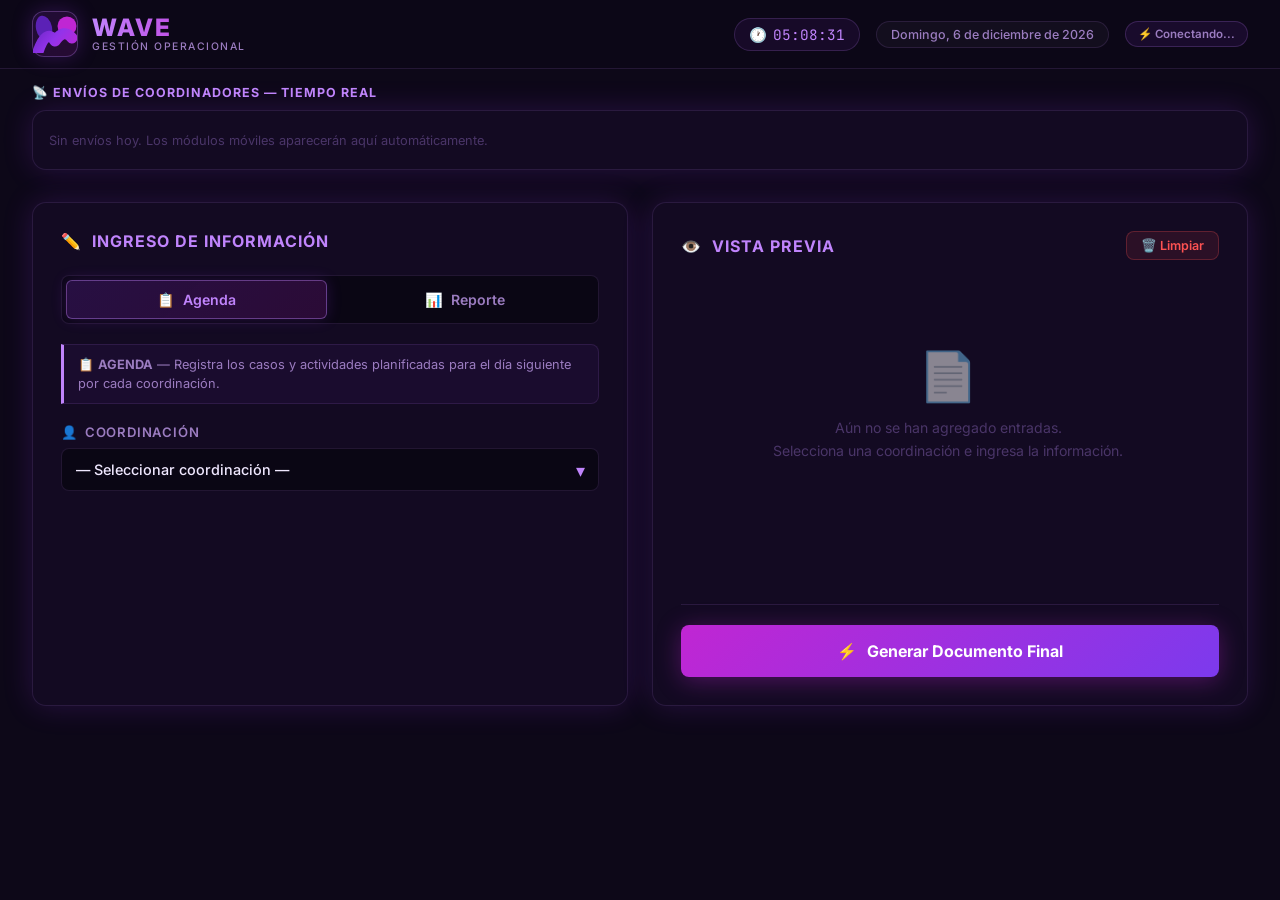
==== index.html @ aeb2ff9c "Add files via upload" ====
<!DOCTYPE html>
<html lang="es">
<head>
  <meta charset="UTF-8" />
  <meta name="viewport" content="width=device-width, initial-scale=1.0" />
  <title>Sistema de Agendas y Reportes Operacionales</title>
  <meta name="description" content="Plataforma interna para gestión de agendas diarias y reportes operacionales de coordinaciones." />
  <link rel="preconnect" href="https://fonts.googleapis.com" />
  <link rel="preconnect" href="https://fonts.gstatic.com" crossorigin />
  <!-- Supabase SDK -->
  <script src="https://cdn.jsdelivr.net/npm/@supabase/supabase-js@2/dist/umd/supabase.min.js"></script>
  <script src="supabase-config.js"></script>
  <link href="https://fonts.googleapis.com/css2?family=Inter:wght@300;400;500;600;700;800&family=JetBrains+Mono:wght@400;500&display=swap" rel="stylesheet" />
  <link rel="stylesheet" href="style.css" />
</head>
<body>
  <div class="particles" id="particles"></div>

  <!-- HEADER -->
  <header class="header">
    <div class="header-inner">
      <div class="logo-block">
        <div class="logo-icon">
          <svg width="44" height="38" viewBox="0 0 44 38" fill="none" xmlns="http://www.w3.org/2000/svg">
            <defs>
              <linearGradient id="wg1" x1="0" y1="0" x2="44" y2="38" gradientUnits="userSpaceOnUse">
                <stop offset="0%"   stop-color="#5B21B6"/>
                <stop offset="55%"  stop-color="#9333EA"/>
                <stop offset="100%" stop-color="#C026D3"/>
              </linearGradient>
            </defs>
            <!-- Left pill (dark purple, tilted) -->
            <ellipse cx="11" cy="13" rx="8" ry="12.5" fill="#5B21B6" transform="rotate(-12 11 13)"/>
            <!-- Right circle (magenta) -->
            <circle cx="34" cy="11" r="9.5" fill="#C026D3"/>
            <!-- Center W valley connecting both sides -->
            <path d="M5 37 Q13 13 22 26 Q31 13 39 23" stroke="url(#wg1)" stroke-width="11" stroke-linecap="round" stroke-linejoin="round" fill="none"/>
          </svg>
        </div>
        <div class="logo-text">
          <span class="brand">WAVE</span>
          <span class="brand-sub">Gestión Operacional</span>
        </div>
      </div>
      <div class="header-meta">
        <div class="clock-block"><span>🕐</span><span id="liveClock"></span></div>
        <div class="date-badge" id="headerDate"></div>
        <div class="sync-status" id="syncStatus">⚡ Conectando...</div>
      </div>
    </div>
  </header>

  <!-- MAIN -->
  <!-- SYNC PANEL -->
  <div class="sync-bar">
    <div class="sync-bar-title">📡 Envíos de Coordinadores — Tiempo Real</div>
    <div id="syncList" class="sync-list">
      <p class="sync-empty">Sin envíos hoy. Los módulos móviles aparecerán aquí automáticamente.</p>
    </div>
  </div>

  <main class="main-layout">

    <!-- PANEL IZQUIERDO: INGRESO -->
    <section class="panel panel-input">
      <div class="panel-title"><span class="panel-icon">✏️</span>Ingreso de Información</div>

      <div class="mode-toggle">
        <button class="mode-btn active" id="btnAgenda" onclick="setMode('agenda')"><span>📋</span> Agenda</button>
        <button class="mode-btn" id="btnReporte" onclick="setMode('reporte')"><span>📊</span> Reporte</button>
      </div>

      <div class="mode-info" id="modeInfo"></div>

      <div class="form-group">
        <label class="form-label"><span class="label-icon">👤</span> Coordinación</label>
        <div class="select-wrapper">
          <select id="coordSelect" class="form-select">
            <option value="">— Seleccionar coordinación —</option>
            <option value="soporte">COORD SOPORTE NIVEL 1 · Alejandro Gómez</option>
            <option value="ampliacion">COORD AMPLIACIÓN (INFRAESTRUCTURA) · José Marval</option>
            <option value="construccion">COORD CONSTRUCCIÓN · Francisco Silva</option>
            <option value="instalaciones">COORD INSTALACIONES / SOPORTE PIMES · Miguel Rojas</option>
            <option value="servicios">COORD SERVICIOS GENERALES · Roberto Gómez</option>
          </select>
          <span class="select-arrow">▾</span>
        </div>
      </div>

      <div id="dynamicFields" class="dynamic-fields hidden">

        <div id="agendaFields">
          <div class="form-group">
            <label class="form-label"><span class="label-icon">📝</span> Casos a atender el día siguiente</label>
            <textarea id="agendaCasos" class="form-textarea" rows="6"
              placeholder="Ej: Ticket #1234 – Cliente Jesús Rodríguez, sector Catia. Falla de señal óptica desde ayer. Requiere visita técnica con empalme..."></textarea>
          </div>
        </div>

        <div id="reporteFields" class="hidden">
          <div class="form-group">
            <label class="form-label"><span class="label-icon">✅</span> Casos atendidos exitosamente</label>
            <textarea id="reporteExito" class="form-textarea" rows="5"
              placeholder="Ej: Ticket #1230 – Se realizó empalme óptico en sector Los Palos Grandes. Cliente activo al 100%..."></textarea>
          </div>
          <div class="form-group">
            <label class="form-label"><span class="label-icon">⚠️</span> Casos no atendidos y motivo</label>
            <textarea id="reportePendiente" class="form-textarea" rows="4"
              placeholder="Ej: Ticket #1231 – No se pudo atender por falta de conector SC/APC. Reprogramado para mañana..."></textarea>
          </div>
        </div>

        <div class="form-group">
          <label class="form-label"><span class="label-icon">📎</span> Adjuntar archivos (Fotos / Excel)</label>
          <div class="file-drop-zone" id="dropZone" onclick="document.getElementById('fileInput').click()">
            <div class="drop-icon">☁️</div>
            <p class="drop-text">Arrastra archivos aquí o <span class="drop-link">haz clic para seleccionar</span></p>
            <p class="drop-hint">JPG · PNG · XLS · XLSX</p>
            <input type="file" id="fileInput" multiple accept=".jpg,.jpeg,.png,.xls,.xlsx" style="display:none" onchange="handleFiles(this.files)" />
          </div>
          <div id="filePreview" class="file-preview"></div>
        </div>

        <button class="btn-add" onclick="addEntry()"><span>➕</span> Agregar al reporte</button>
      </div>
    </section>

    <!-- PANEL DERECHO: VISTA PREVIA -->
    <section class="panel panel-output">
      <div class="panel-title">
        <span class="panel-icon">👁️</span>Vista Previa
        <div class="panel-actions">
          <button class="btn-clear" onclick="clearAll()">🗑️ Limpiar</button>
        </div>
      </div>

      <div id="entryList" class="entry-list">
        <div class="empty-state">
          <div class="empty-icon">📄</div>
          <p>Aún no se han agregado entradas.<br/>Selecciona una coordinación e ingresa la información.</p>
        </div>
      </div>

      <div class="generate-bar">
        <button class="btn-generate" onclick="generateReport()"><span>⚡</span> Generar Documento Final</button>
      </div>
    </section>
  </main>

  <!-- LIGHTBOX -->
  <div id="lightbox" class="lightbox hidden" onclick="closeLightbox()">
    <div class="lightbox-inner">
      <button class="lightbox-close" onclick="closeLightbox()">✕</button>
      <img id="lightboxImg" src="" alt="Imagen adjunta" />
    </div>
  </div>

  <!-- OUTPUT MODAL -->
  <div id="outputModal" class="modal hidden">
    <div class="modal-backdrop" onclick="closeModal()"></div>
    <div class="modal-box">
      <div class="modal-header">
        <div class="modal-title" id="modalTitle">📄 Documento Generado</div>
        <button class="modal-close" onclick="closeModal()">✕</button>
      </div>
      <div class="modal-actions">
        <button class="btn-copy" onclick="copyToClipboard()">📋 Copiar para WhatsApp</button>
        <button class="btn-download" onclick="downloadTxt()">⬇️ Descargar .txt</button>
      </div>
      <!-- Galería de imágenes adjuntas -->
      <div id="modalGallery" class="modal-gallery hidden"></div>
      <!-- Texto editable -->
      <textarea id="outputBody" class="output-body" spellcheck="false"></textarea>
    </div>
  </div>

  <div id="toast" class="toast hidden"></div>

  <script src="app.js"></script>
</body>
</html>
---- style.css ----
/* ══════════════════════════════════════════════
   WAVE – style.css  v2
══════════════════════════════════════════════ */
:root {
  --bg-deep:        #0D0818;
  --bg-card:        #130A22;
  --bg-card2:       #1A1030;
  --bg-input:       #0A0614;
  --border:         rgba(192,132,252,0.13);
  --border-hover:   rgba(192,132,252,0.38);
  --accent1:        #C084FC;
  --accent2:        #9333EA;
  --success:        #00E676;
  --warning:        #FFB300;
  --danger:         #FF5252;
  --text-primary:   #F0E8FF;
  --text-secondary: #9B7CC0;
  --text-muted:     #4A3568;
  --shadow-glow:    0 0 30px rgba(147,51,234,0.2);
  --radius:         14px;
  --radius-sm:      8px;
  --font:           'Inter', sans-serif;
  --font-mono:      'JetBrains Mono', monospace;
  --t:              0.25s cubic-bezier(0.4,0,0.2,1);
}
*, *::before, *::after { box-sizing: border-box; margin: 0; padding: 0; }
html { scroll-behavior: smooth; }
body { font-family: var(--font); background: var(--bg-deep); color: var(--text-primary); min-height: 100vh; overflow-x: hidden; }

/* PARTICLES */
.particles { position: fixed; inset: 0; pointer-events: none; z-index: 0; overflow: hidden; }
.particle { position: absolute; border-radius: 50%; animation: floatUp linear infinite; opacity: 0; }
@keyframes floatUp {
  0%   { transform: translateY(100vh) scale(0); opacity: 0; }
  10%  { opacity: 0.4; }
  90%  { opacity: 0.1; }
  100% { transform: translateY(-10vh) scale(1); opacity: 0; }
}

/* HEADER */
.header { position: sticky; top: 0; z-index: 100; background: rgba(13,8,24,0.90); backdrop-filter: blur(20px); border-bottom: 1px solid var(--border); padding: 0 2rem; }
.header-inner { max-width: 1400px; margin: 0 auto; height: 68px; display: flex; align-items: center; justify-content: space-between; }
.logo-block { display: flex; align-items: center; gap: 14px; }
.logo-icon { width: 46px; height: 46px; border-radius: 12px; background: linear-gradient(135deg,rgba(147,51,234,0.15),rgba(192,38,211,0.15)); border: 1px solid rgba(192,132,252,0.3); display: flex; align-items: center; justify-content: center; box-shadow: 0 0 20px rgba(147,51,234,0.25); }
.logo-text { display: flex; flex-direction: column; line-height: 1.1; }
.brand { font-size: 1.5rem; font-weight: 800; background: linear-gradient(90deg,#C084FC,#C026D3); -webkit-background-clip: text; -webkit-text-fill-color: transparent; background-clip: text; letter-spacing: 2px; }
.brand-sub { font-size: 0.65rem; color: var(--text-secondary); font-weight: 500; letter-spacing: 1.5px; text-transform: uppercase; }
.header-meta { display: flex; align-items: center; gap: 16px; }
.clock-block { display: flex; align-items: center; gap: 6px; font-family: var(--font-mono); font-size: 0.9rem; color: var(--accent1); padding: 6px 14px; background: rgba(147,51,234,0.08); border: 1px solid rgba(192,132,252,0.18); border-radius: 20px; }
.date-badge { font-size: 0.78rem; color: var(--text-secondary); padding: 5px 14px; background: rgba(255,255,255,0.03); border: 1px solid var(--border); border-radius: 20px; font-weight: 500; }

/* LAYOUT */
.main-layout { max-width: 1400px; margin: 0 auto; padding: 2rem; display: grid; grid-template-columns: 1fr 1fr; gap: 1.5rem; position: relative; z-index: 1; }
@media (max-width: 900px) { .main-layout { grid-template-columns: 1fr; } }

/* PANEL */
.panel { background: var(--bg-card); border: 1px solid var(--border); border-radius: var(--radius); padding: 1.75rem; box-shadow: var(--shadow-glow); transition: border-color var(--t); }
.panel:hover { border-color: var(--border-hover); }
.panel-title { font-size: 1rem; font-weight: 700; color: var(--accent1); margin-bottom: 1.5rem; display: flex; align-items: center; gap: 10px; text-transform: uppercase; letter-spacing: 1px; }
.panel-actions { margin-left: auto; }

/* MODE TOGGLE */
.mode-toggle { display: flex; gap: 8px; background: var(--bg-input); border: 1px solid var(--border); border-radius: var(--radius-sm); padding: 4px; margin-bottom: 1.25rem; }
.mode-btn { flex: 1; display: flex; align-items: center; justify-content: center; gap: 8px; padding: 10px 16px; background: transparent; border: none; border-radius: 6px; color: var(--text-secondary); font-family: var(--font); font-size: 0.88rem; font-weight: 600; cursor: pointer; transition: all var(--t); }
.mode-btn:hover { color: var(--text-primary); background: rgba(255,255,255,0.04); }
.mode-btn.active { background: linear-gradient(135deg,rgba(147,51,234,0.22),rgba(192,38,211,0.18)); border: 1px solid rgba(192,132,252,0.4); color: var(--accent1); box-shadow: 0 0 15px rgba(147,51,234,0.2); }

.mode-info { font-size: 0.8rem; color: var(--text-secondary); background: rgba(147,51,234,0.06); border: 1px solid rgba(192,132,252,0.12); border-left: 3px solid var(--accent1); border-radius: 0 var(--radius-sm) var(--radius-sm) 0; padding: 10px 14px; margin-bottom: 1.25rem; line-height: 1.5; }

/* FORM */
.form-group { margin-bottom: 1.25rem; }
.form-label { display: flex; align-items: center; gap: 7px; font-size: 0.82rem; font-weight: 600; color: var(--text-secondary); margin-bottom: 8px; text-transform: uppercase; letter-spacing: 0.8px; }
.select-wrapper { position: relative; }
.form-select { width: 100%; padding: 12px 42px 12px 14px; background: var(--bg-input); border: 1px solid var(--border); border-radius: var(--radius-sm); color: var(--text-primary); font-family: var(--font); font-size: 0.9rem; font-weight: 500; cursor: pointer; appearance: none; transition: all var(--t); outline: none; }
.form-select:focus { border-color: var(--accent1); box-shadow: 0 0 0 3px rgba(147,51,234,0.18); }
.form-select option { background: var(--bg-card2); }
.select-arrow { position: absolute; right: 14px; top: 50%; transform: translateY(-50%); color: var(--accent1); pointer-events: none; font-size: 1.1rem; }
.form-textarea { width: 100%; padding: 13px 15px; background: var(--bg-input); border: 1px solid var(--border); border-radius: var(--radius-sm); color: var(--text-primary); font-family: var(--font); font-size: 0.88rem; line-height: 1.65; resize: vertical; transition: all var(--t); outline: none; }
.form-textarea:focus { border-color: var(--accent1); box-shadow: 0 0 0 3px rgba(147,51,234,0.16); }
.form-textarea::placeholder { color: var(--text-muted); }

/* FILE DROP */
.file-drop-zone { border: 2px dashed rgba(0,198,255,0.2); border-radius: var(--radius-sm); padding: 24px; text-align: center; cursor: pointer; transition: all var(--t); background: rgba(0,198,255,0.02); }
.file-drop-zone:hover, .file-drop-zone.drag-over { border-color: var(--accent1); background: rgba(147,51,234,0.07); box-shadow: 0 0 20px rgba(147,51,234,0.1); }
.drop-icon { font-size: 2rem; margin-bottom: 8px; }
.drop-text { font-size: 0.88rem; color: var(--text-secondary); }
.drop-link { color: var(--accent1); font-weight: 600; }
.drop-hint { font-size: 0.75rem; color: var(--text-muted); margin-top: 4px; }

/* FILE PREVIEW */
.file-preview { display: flex; flex-wrap: wrap; gap: 10px; margin-top: 12px; }
.thumb-wrap { position: relative; width: 80px; }
.thumb-img { width: 80px; height: 60px; object-fit: cover; border-radius: 6px; border: 1px solid var(--border); cursor: pointer; transition: transform var(--t), border-color var(--t); display: block; }
.thumb-img:hover { transform: scale(1.05); border-color: var(--accent1); }
.thumb-remove { position: absolute; top: -6px; right: -6px; width: 18px; height: 18px; background: var(--danger); border: none; border-radius: 50%; color: #fff; font-size: 0.6rem; cursor: pointer; display: flex; align-items: center; justify-content: center; line-height: 1; }
.thumb-name { font-size: 0.65rem; color: var(--text-muted); text-align: center; margin-top: 4px; overflow: hidden; text-overflow: ellipsis; white-space: nowrap; }
.file-chip { display: flex; align-items: center; gap: 7px; padding: 6px 12px; background: rgba(147,51,234,0.1); border: 1px solid rgba(192,132,252,0.22); border-radius: 20px; font-size: 0.78rem; color: var(--accent1); font-weight: 500; }
.chip-remove { cursor: pointer; color: var(--text-muted); font-size: 0.9rem; transition: color var(--t); }
.chip-remove:hover { color: var(--danger); }

/* BUTTONS */
.btn-add { width: 100%; padding: 14px; background: linear-gradient(135deg,#9333EA,#6B21A8); border: none; border-radius: var(--radius-sm); color: #fff; font-family: var(--font); font-size: 0.95rem; font-weight: 700; cursor: pointer; display: flex; align-items: center; justify-content: center; gap: 10px; transition: all var(--t); box-shadow: 0 4px 20px rgba(147,51,234,0.35); }
.btn-add:hover { transform: translateY(-2px); box-shadow: 0 8px 30px rgba(147,51,234,0.5); }
.btn-generate { width: 100%; padding: 16px; background: linear-gradient(135deg,#C026D3,#7C3AED); border: none; border-radius: var(--radius-sm); color: #fff; font-family: var(--font); font-size: 1rem; font-weight: 700; cursor: pointer; display: flex; align-items: center; justify-content: center; gap: 10px; transition: all var(--t); box-shadow: 0 4px 25px rgba(192,38,211,0.35); }
.btn-generate:hover { transform: translateY(-2px); box-shadow: 0 8px 35px rgba(192,38,211,0.5); }
.btn-clear { padding: 6px 14px; background: rgba(255,82,82,0.1); border: 1px solid rgba(255,82,82,0.25); border-radius: var(--radius-sm); color: var(--danger); font-family: var(--font); font-size: 0.78rem; font-weight: 600; cursor: pointer; transition: all var(--t); }
.btn-clear:hover { background: rgba(255,82,82,0.2); }

/* ENTRY LIST */
.entry-list { min-height: 300px; max-height: 520px; overflow-y: auto; margin-bottom: 1.25rem; padding-right: 4px; }
.entry-list::-webkit-scrollbar { width: 4px; }
.entry-list::-webkit-scrollbar-thumb { background: rgba(147,51,234,0.4); border-radius: 2px; }
.empty-state { display: flex; flex-direction: column; align-items: center; justify-content: center; min-height: 240px; gap: 12px; color: var(--text-muted); text-align: center; }
.empty-icon { font-size: 3rem; opacity: 0.5; }
.empty-state p { font-size: 0.88rem; line-height: 1.6; }

/* ENTRY CARD */
.entry-card { background: var(--bg-card2); border: 1px solid var(--border); border-radius: var(--radius-sm); padding: 14px 16px; margin-bottom: 10px; animation: slideIn 0.3s ease; transition: border-color var(--t); }
.entry-card:hover { border-color: var(--border-hover); }
@keyframes slideIn { from { opacity: 0; transform: translateY(-10px); } to { opacity: 1; transform: translateY(0); } }
.entry-header { display: flex; align-items: center; flex-wrap: wrap; gap: 8px; margin-bottom: 8px; }
.entry-btns { margin-left: auto; display: flex; gap: 6px; }
.entry-edit, .entry-delete { background: none; border: 1px solid transparent; cursor: pointer; padding: 5px 8px; border-radius: 5px; font-size: 0.92rem; transition: all var(--t); color: var(--text-secondary); }
.entry-edit  { border-color: rgba(192,132,252,0.25); color: var(--accent1); }
.entry-edit:hover  { background: rgba(147,51,234,0.18); border-color: var(--accent1); transform: scale(1.1); }
.entry-delete:hover { background: rgba(255,82,82,0.12); color: var(--danger); border-color: rgba(255,82,82,0.3); }
.entry-coord { font-size: 0.72rem; font-weight: 700; text-transform: uppercase; letter-spacing: 1px; padding: 3px 10px; border-radius: 20px; }
.entry-mode-badge { font-size: 0.7rem; padding: 2px 8px; border-radius: 10px; font-weight: 600; }
.badge-agenda  { background: rgba(0,230,118,0.15);  color: var(--success); border: 1px solid rgba(0,230,118,0.2); }
.badge-reporte { background: rgba(0,198,255,0.12);  color: var(--accent1); border: 1px solid rgba(0,198,255,0.2); }
.entry-preview { font-size: 0.83rem; color: var(--text-secondary); line-height: 1.5; display: -webkit-box; -webkit-line-clamp: 2; -webkit-box-orient: vertical; overflow: hidden; margin-bottom: 8px; }
.entry-files   { font-size: 0.75rem; color: var(--text-muted); margin-top: 4px; }

/* ENTRY THUMBNAILS */
.entry-thumbs { display: flex; flex-wrap: wrap; gap: 6px; margin-top: 8px; }
.entry-thumb { width: 64px; height: 48px; object-fit: cover; border-radius: 5px; border: 1px solid var(--border); cursor: pointer; transition: transform var(--t), border-color var(--t); }
.entry-thumb:hover { transform: scale(1.08); border-color: var(--accent1); }

/* EDIT FORM (inline) */
.entry-edit-form { margin-top: 10px; }
.edit-label { display: block; font-size: 0.78rem; font-weight: 600; color: var(--text-secondary); text-transform: uppercase; letter-spacing: 0.8px; margin: 8px 0 5px; }
.edit-textarea { width: 100%; padding: 10px 12px; background: var(--bg-input); border: 1px solid var(--accent1); border-radius: var(--radius-sm); color: var(--text-primary); font-family: var(--font); font-size: 0.85rem; line-height: 1.6; resize: vertical; outline: none; min-height: 80px; }
.edit-actions { display: flex; gap: 8px; margin-top: 10px; }
.btn-save-edit { flex: 1; padding: 9px; background: rgba(0,230,118,0.15); border: 1px solid rgba(0,230,118,0.3); border-radius: var(--radius-sm); color: var(--success); font-family: var(--font); font-size: 0.82rem; font-weight: 700; cursor: pointer; transition: all var(--t); }
.btn-save-edit:hover { background: rgba(0,230,118,0.25); }
.btn-cancel-edit { padding: 9px 14px; background: rgba(255,82,82,0.1); border: 1px solid rgba(255,82,82,0.25); border-radius: var(--radius-sm); color: var(--danger); font-family: var(--font); font-size: 0.82rem; font-weight: 700; cursor: pointer; transition: all var(--t); }
.btn-cancel-edit:hover { background: rgba(255,82,82,0.2); }

/* GENERATE BAR */
.generate-bar { border-top: 1px solid var(--border); padding-top: 1.25rem; }

/* MISC */
.dynamic-fields { animation: fadeIn 0.3s ease; }
@keyframes fadeIn { from { opacity: 0; } to { opacity: 1; } }
.hidden { display: none !important; }

/* LIGHTBOX */
.lightbox { position: fixed; inset: 0; z-index: 300; background: rgba(0,0,0,0.88); backdrop-filter: blur(8px); display: flex; align-items: center; justify-content: center; cursor: zoom-out; }
.lightbox-inner { position: relative; max-width: 90vw; max-height: 88vh; }
.lightbox-inner img { max-width: 100%; max-height: 88vh; border-radius: 10px; box-shadow: 0 10px 50px rgba(0,0,0,0.8); display: block; }
.lightbox-close { position: absolute; top: -14px; right: -14px; width: 32px; height: 32px; background: var(--danger); border: none; border-radius: 50%; color: #fff; font-size: 0.9rem; cursor: pointer; display: flex; align-items: center; justify-content: center; z-index: 1; }

/* OUTPUT MODAL */
.modal { position: fixed; inset: 0; z-index: 200; display: flex; align-items: center; justify-content: center; padding: 1.5rem; }
.modal-backdrop { position: absolute; inset: 0; background: rgba(0,0,0,0.7); backdrop-filter: blur(6px); }
.modal-box { position: relative; z-index: 1; background: var(--bg-card); border: 1px solid var(--border); border-radius: var(--radius); width: 100%; max-width: 700px; max-height: 92vh; display: flex; flex-direction: column; box-shadow: 0 20px 60px rgba(0,0,0,0.6), 0 0 40px rgba(0,114,255,0.15); animation: modalIn 0.3s ease; }
@keyframes modalIn { from { opacity: 0; transform: scale(0.95) translateY(20px); } to { opacity: 1; transform: scale(1) translateY(0); } }
.modal-header { display: flex; align-items: center; justify-content: space-between; padding: 1.25rem 1.5rem; border-bottom: 1px solid var(--border); }
.modal-title { font-size: 1rem; font-weight: 700; color: var(--accent1); }
.modal-close { background: none; border: none; color: var(--text-muted); font-size: 1.1rem; cursor: pointer; padding: 4px 8px; border-radius: 6px; transition: all var(--t); }
.modal-close:hover { color: var(--danger); background: rgba(255,82,82,0.1); }
.modal-actions { display: flex; gap: 10px; padding: 12px 1.5rem; border-bottom: 1px solid var(--border); }
.btn-copy, .btn-download { flex: 1; padding: 10px 16px; border: none; border-radius: var(--radius-sm); font-family: var(--font); font-size: 0.85rem; font-weight: 600; cursor: pointer; transition: all var(--t); display: flex; align-items: center; justify-content: center; gap: 8px; }
.btn-copy     { background: rgba(0,230,118,0.12); color: var(--success); border: 1px solid rgba(0,230,118,0.25); }
.btn-copy:hover { background: rgba(0,230,118,0.22); }
.btn-download { background: rgba(0,114,255,0.12); color: var(--accent1); border: 1px solid rgba(0,198,255,0.25); }
.btn-download:hover { background: rgba(0,114,255,0.22); }

/* MODAL IMAGE GALLERY */
.modal-gallery { padding: 12px 1.5rem; border-bottom: 1px solid var(--border); display: flex; flex-wrap: wrap; gap: 10px; }
.modal-gallery-img { width: 90px; height: 68px; object-fit: cover; border-radius: 7px; border: 1px solid var(--border); cursor: pointer; transition: transform var(--t), border-color var(--t); }
.modal-gallery-img:hover { transform: scale(1.07); border-color: var(--accent1); }
.modal-gallery-label { font-size: 0.72rem; color: var(--text-muted); align-self: center; }

/* OUTPUT TEXTAREA */
.output-body { flex: 1; overflow-y: auto; padding: 1.25rem 1.5rem; font-family: var(--font-mono); font-size: 0.82rem; line-height: 1.9; color: var(--text-primary); background: var(--bg-input); border: none; border-radius: 0 0 var(--radius) var(--radius); resize: none; outline: none; white-space: pre-wrap; min-height: 280px; }
.output-body::-webkit-scrollbar { width: 4px; }
.output-body::-webkit-scrollbar-thumb { background: rgba(147,51,234,0.4); border-radius: 2px; }

/* TOAST */
.toast { position: fixed; bottom: 2rem; left: 50%; transform: translateX(-50%); background: rgba(19,10,34,0.97); border: 1px solid var(--border-hover); color: var(--accent1); padding: 12px 24px; border-radius: 30px; font-size: 0.88rem; font-weight: 600; z-index: 999; box-shadow: 0 4px 25px rgba(0,0,0,0.6); backdrop-filter: blur(10px); transition: all 0.4s ease; }
.toast.hidden  { opacity: 0; pointer-events: none; }
.toast.success { color: var(--success); border-color: rgba(0,230,118,0.3); }
.toast.error   { color: var(--danger);  border-color: rgba(255,82,82,0.3); }

/* COORD COLOR CHIPS */
.coord-soporte      { background: rgba(99,179,237,0.12);  color: #63B3ED; border: 1px solid rgba(99,179,237,0.3); }
.coord-ampliacion   { background: rgba(192,132,252,0.14); color: #C084FC; border: 1px solid rgba(192,132,252,0.35); }
.coord-construccion { background: rgba(255,179,0,0.12);   color: #FFB300; border: 1px solid rgba(255,179,0,0.3); }
.coord-instalaciones{ background: rgba(0,230,118,0.12);   color: #00E676; border: 1px solid rgba(0,230,118,0.3); }
.coord-servicios    { background: rgba(249,115,122,0.12); color: #F9737A; border: 1px solid rgba(249,115,122,0.3); }

/* SYNC STATUS (header badge) */
.sync-status { font-size: 0.72rem; font-weight: 600; padding: 5px 12px; border-radius: 20px;
  background: rgba(147,51,234,0.1); border: 1px solid rgba(192,132,252,0.2);
  color: var(--text-secondary); transition: all var(--t); white-space: nowrap; }
.sync-status.sync-ok   { color: var(--success); background: rgba(0,230,118,0.1); border-color: rgba(0,230,118,0.25); }
.sync-status.sync-warn { color: var(--warning); background: rgba(255,179,0,0.1); border-color: rgba(255,179,0,0.25); }

/* SYNC BAR (below header, above panels) */
.sync-bar {
  max-width: 1400px; margin: 0 auto; padding: 1rem 2rem 0;
  position: relative; z-index: 1;
}
.sync-bar-title {
  font-size: 0.78rem; font-weight: 700; color: var(--accent1);
  text-transform: uppercase; letter-spacing: 1px; margin-bottom: 10px;
  display: flex; align-items: center; gap: 8px;
}
.sync-list {
  display: flex; flex-wrap: wrap; gap: 10px;
  padding: 12px 16px;
  background: var(--bg-card); border: 1px solid var(--border); border-radius: var(--radius);
  min-height: 60px; align-items: flex-start;
  box-shadow: var(--shadow-glow);
}
.sync-empty { font-size: 0.8rem; color: var(--text-muted); align-self: center; }

/* SYNC CARD (per coordinator) */
.sync-card {
  background: var(--bg-card2); border: 1px solid var(--border);
  border-radius: var(--radius-sm); padding: 10px 14px;
  min-width: 200px; flex: 1; max-width: 280px;
  animation: slideIn 0.3s ease; transition: border-color var(--t);
}
.sync-card:hover { border-color: var(--border-hover); }
.sync-card-header { display: flex; align-items: center; justify-content: space-between; gap: 8px; margin-bottom: 6px; flex-wrap: wrap; }
.sync-coord { font-size: 0.68rem; font-weight: 700; text-transform: uppercase; letter-spacing: 0.8px; padding: 2px 8px; border-radius: 10px; }
.sync-time { font-size: 0.7rem; color: var(--text-muted); }
.sync-badges { display: flex; gap: 6px; flex-wrap: wrap; }
.sync-badge { font-size: 0.68rem; font-weight: 600; padding: 2px 8px; border-radius: 8px; }
.sync-thumbs { display: flex; gap: 5px; margin-top: 8px; flex-wrap: wrap; }
.sync-thumb { width: 50px; height: 38px; object-fit: cover; border-radius: 5px;
  border: 1px solid var(--border); cursor: pointer; transition: transform var(--t), border-color var(--t); }
.sync-thumb:hover { transform: scale(1.1); border-color: var(--accent1); }
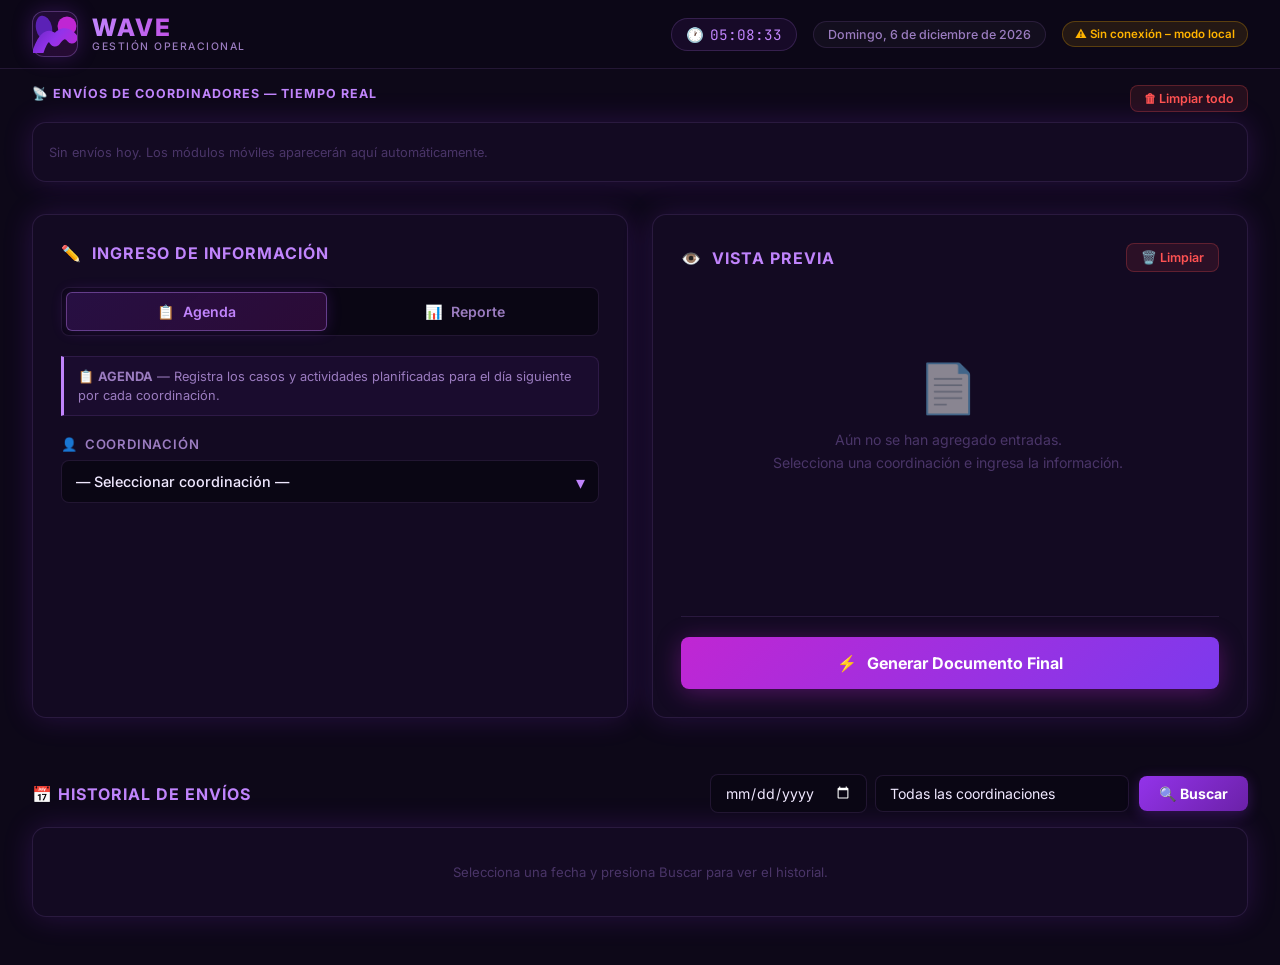
==== commit f786cc20: "Add files via upload" ====
--- a/index.html
+++ b/index.html
@@ -53,7 +53,10 @@
   <!-- MAIN -->
   <!-- SYNC PANEL -->
   <div class="sync-bar">
-    <div class="sync-bar-title">📡 Envíos de Coordinadores — Tiempo Real</div>
+    <div class="sync-bar-header">
+      <div class="sync-bar-title">📡 Envíos de Coordinadores — Tiempo Real</div>
+      <button class="btn-sync-clear-all" onclick="clearAllSync()">🗑 Limpiar todo</button>
+    </div>
     <div id="syncList" class="sync-list">
       <p class="sync-empty">Sin envíos hoy. Los módulos móviles aparecerán aquí automáticamente.</p>
     </div>
@@ -147,6 +150,30 @@
     </section>
   </main>
 
+  <!-- HISTORIAL -->
+  <section class="history-section">
+    <div class="history-header">
+      <div class="history-title">📅 Historial de Envíos</div>
+      <div class="history-controls">
+        <div class="history-filters">
+          <input type="date" id="historyDate" class="history-date-input"/>
+          <select id="historyCoord" class="history-coord-select">
+            <option value="">Todas las coordinaciones</option>
+            <option value="soporte">COORD SOPORTE NIVEL 1</option>
+            <option value="ampliacion">COORD AMPLIACIÓN</option>
+            <option value="construccion">COORD CONSTRUCCIÓN</option>
+            <option value="instalaciones">COORD INSTALACIONES / PIMES</option>
+            <option value="servicios">COORD SERVICIOS GENERALES</option>
+          </select>
+        </div>
+        <button class="btn-history-search" onclick="searchHistory()">🔍 Buscar</button>
+      </div>
+    </div>
+    <div id="historyResults" class="history-results">
+      <p class="history-empty">Selecciona una fecha y presiona Buscar para ver el historial.</p>
+    </div>
+  </section>
+
   <!-- LIGHTBOX -->
   <div id="lightbox" class="lightbox hidden" onclick="closeLightbox()">
     <div class="lightbox-inner">
--- a/style.css
+++ b/style.css
@@ -243,3 +243,91 @@
 .sync-thumb { width: 50px; height: 38px; object-fit: cover; border-radius: 5px;
   border: 1px solid var(--border); cursor: pointer; transition: transform var(--t), border-color var(--t); }
 .sync-thumb:hover { transform: scale(1.1); border-color: var(--accent1); }
+
+/* SYNC BAR HEADER ROW */
+.sync-bar-header { display: flex; align-items: center; justify-content: space-between; margin-bottom: 10px; }
+.btn-sync-clear-all {
+  padding: 5px 13px; background: rgba(255,82,82,0.1); border: 1px solid rgba(255,82,82,0.25);
+  border-radius: var(--radius-sm); color: var(--danger); font-family: var(--font);
+  font-size: 0.78rem; font-weight: 600; cursor: pointer; transition: all var(--t); }
+.btn-sync-clear-all:hover { background: rgba(255,82,82,0.22); }
+
+/* PER-CARD DELETE BUTTON */
+.btn-sync-del {
+  background: none; border: 1px solid rgba(255,82,82,0.2); border-radius: 5px;
+  color: var(--text-muted); font-size: 0.8rem; padding: 2px 7px; cursor: pointer;
+  transition: all var(--t); line-height: 1.4; }
+.btn-sync-del:hover { background: rgba(255,82,82,0.15); color: var(--danger); border-color: rgba(255,82,82,0.4); }
+
+/* HISTORY SECTION */
+.history-section {
+  max-width: 1400px; margin: 1.5rem auto 0; padding: 0 2rem 3rem;
+  position: relative; z-index: 1;
+}
+.history-header {
+  display: flex; align-items: center; justify-content: space-between;
+  flex-wrap: wrap; gap: 12px; margin-bottom: 14px;
+}
+.history-title {
+  font-size: 1rem; font-weight: 700; color: var(--accent1);
+  text-transform: uppercase; letter-spacing: 1px;
+}
+.history-controls { display: flex; align-items: center; gap: 10px; flex-wrap: wrap; }
+.history-filters  { display: flex; align-items: center; gap: 8px; flex-wrap: wrap; }
+.history-date-input {
+  padding: 9px 14px; background: var(--bg-input); border: 1px solid var(--border);
+  border-radius: var(--radius-sm); color: var(--text-primary); font-family: var(--font);
+  font-size: 0.88rem; outline: none; transition: all var(--t);
+  color-scheme: dark;
+}
+.history-date-input:focus { border-color: var(--accent1); box-shadow: 0 0 0 3px rgba(147,51,234,0.18); }
+.history-coord-select {
+  padding: 9px 14px; background: var(--bg-input); border: 1px solid var(--border);
+  border-radius: var(--radius-sm); color: var(--text-primary); font-family: var(--font);
+  font-size: 0.88rem; outline: none; appearance: none; cursor: pointer; transition: all var(--t);
+}
+.history-coord-select:focus { border-color: var(--accent1); }
+.history-coord-select option { background: var(--bg-card2); }
+.btn-history-search {
+  padding: 9px 20px; background: linear-gradient(135deg,#9333EA,#6B21A8);
+  border: none; border-radius: var(--radius-sm); color: #fff; font-family: var(--font);
+  font-size: 0.88rem; font-weight: 700; cursor: pointer; transition: all var(--t);
+  box-shadow: 0 3px 14px rgba(147,51,234,0.3); white-space: nowrap;
+}
+.btn-history-search:hover { transform: translateY(-1px); box-shadow: 0 5px 20px rgba(147,51,234,0.45); }
+
+.history-results {
+  background: var(--bg-card); border: 1px solid var(--border); border-radius: var(--radius);
+  padding: 16px 20px; min-height: 80px; box-shadow: var(--shadow-glow);
+}
+.history-empty { font-size: 0.82rem; color: var(--text-muted); text-align: center; padding: 20px 0; }
+
+/* HISTORY RESULTS */
+.hist-date-label { font-size: 0.88rem; font-weight: 700; color: var(--accent1); margin-bottom: 10px; }
+.hist-summary { display: flex; flex-wrap: wrap; gap: 8px; margin-bottom: 14px; }
+.hist-summary-chip {
+  font-size: 0.72rem; font-weight: 600; padding: 3px 10px; border-radius: 12px;
+  background: rgba(147,51,234,0.1); border: 1px solid rgba(192,132,252,0.2); color: var(--text-secondary);
+}
+.hist-cards { display: flex; flex-direction: column; gap: 10px; }
+.hist-card {
+  background: var(--bg-card2); border: 1px solid var(--border); border-radius: var(--radius-sm);
+  padding: 12px 16px; animation: slideIn 0.25s ease; transition: border-color var(--t);
+}
+.hist-card:hover { border-color: var(--border-hover); }
+.hist-card-header { display: flex; align-items: center; justify-content: space-between; gap: 8px; margin-bottom: 8px; flex-wrap: wrap; }
+.hist-coord { font-size: 0.7rem; font-weight: 700; text-transform: uppercase; letter-spacing: 0.8px; padding: 2px 9px; border-radius: 10px; }
+.hist-badge { font-size: 0.68rem; font-weight: 700; padding: 2px 9px; border-radius: 8px; }
+.hist-badge-agenda  { background: rgba(0,230,118,0.15);  color: var(--success); border: 1px solid rgba(0,230,118,0.25); }
+.hist-badge-reporte { background: rgba(192,132,252,0.15); color: var(--accent1); border: 1px solid rgba(192,132,252,0.25); }
+.hist-time { font-size: 0.7rem; color: var(--text-muted); }
+.hist-content {
+  font-family: var(--font); font-size: 0.83rem; color: var(--text-secondary); line-height: 1.6;
+  white-space: pre-wrap; word-break: break-word; margin-bottom: 8px;
+  max-height: 120px; overflow-y: auto;
+}
+.hist-thumbs { display: flex; gap: 6px; flex-wrap: wrap; margin-top: 6px; }
+.hist-thumb { width: 64px; height: 48px; object-fit: cover; border-radius: 5px;
+  border: 1px solid var(--border); cursor: pointer; transition: transform var(--t), border-color var(--t); }
+.hist-thumb:hover { transform: scale(1.08); border-color: var(--accent1); }
+.hist-files { font-size: 0.72rem; color: var(--text-muted); margin-top: 6px; }
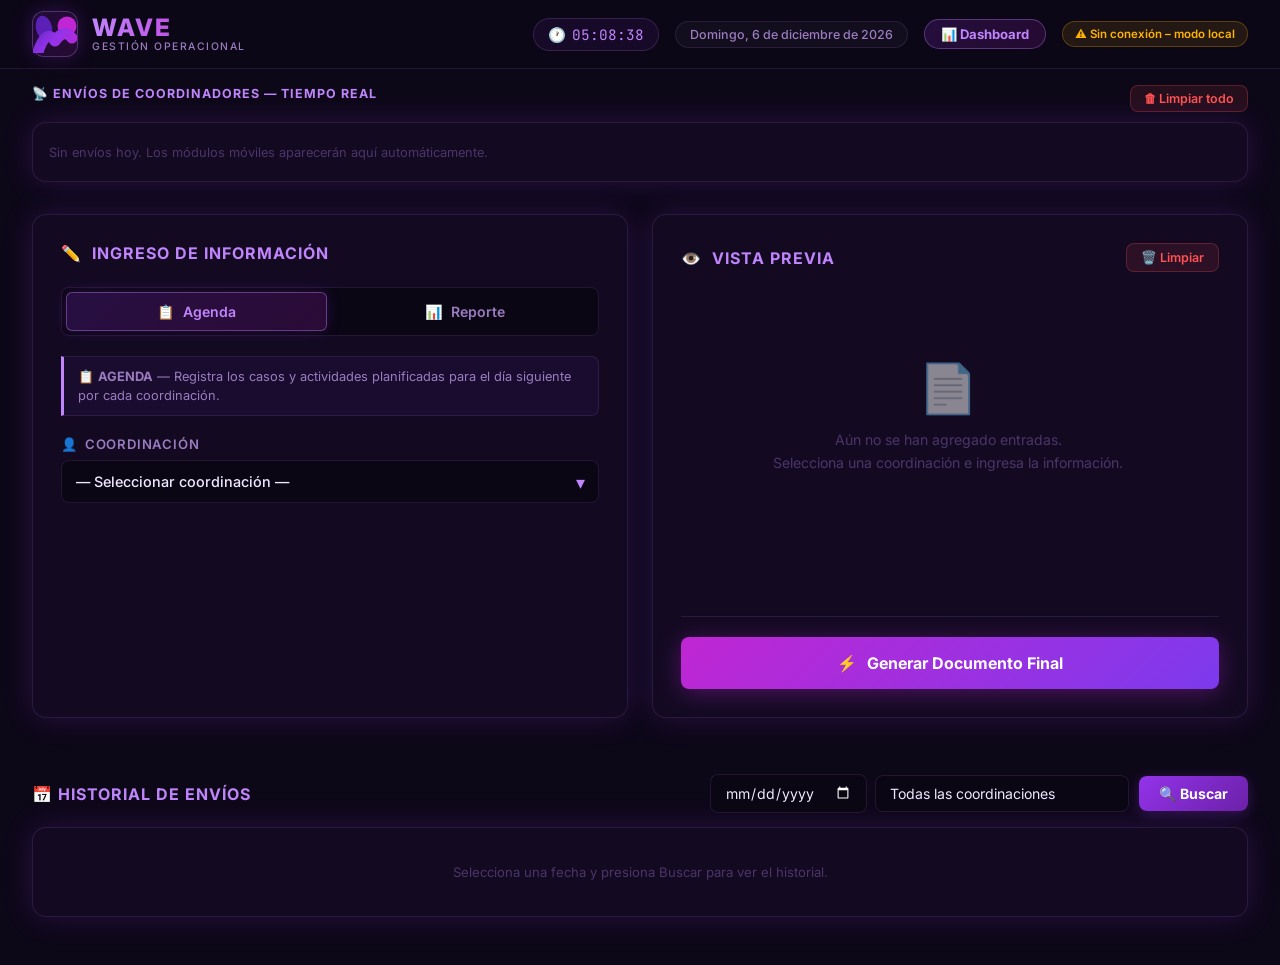
==== commit e3f7be3e: "Add files via upload" ====
--- a/index.html
+++ b/index.html
@@ -45,6 +45,7 @@
       <div class="header-meta">
         <div class="clock-block"><span>🕐</span><span id="liveClock"></span></div>
         <div class="date-badge" id="headerDate"></div>
+        <a href="dashboard.html" class="btn-dashboard">📊 Dashboard</a>
         <div class="sync-status" id="syncStatus">⚡ Conectando...</div>
       </div>
     </div>
@@ -85,6 +86,7 @@
             <option value="construccion">COORD CONSTRUCCIÓN · Francisco Silva</option>
             <option value="instalaciones">COORD INSTALACIONES / SOPORTE PIMES · Miguel Rojas</option>
             <option value="servicios">COORD SERVICIOS GENERALES · Roberto Gómez</option>
+            <option value="gps">COORD GPS · Carlos Méndez</option>
           </select>
           <span class="select-arrow">▾</span>
         </div>
--- a/style.css
+++ b/style.css
@@ -199,6 +199,17 @@
 .coord-construccion { background: rgba(255,179,0,0.12);   color: #FFB300; border: 1px solid rgba(255,179,0,0.3); }
 .coord-instalaciones{ background: rgba(0,230,118,0.12);   color: #00E676; border: 1px solid rgba(0,230,118,0.3); }
 .coord-servicios    { background: rgba(249,115,122,0.12); color: #F9737A; border: 1px solid rgba(249,115,122,0.3); }
+.coord-gps          { background: rgba(56,189,248,0.12);  color: #38BDF8; border: 1px solid rgba(56,189,248,0.3); }
+
+/* DASHBOARD BUTTON */
+.btn-dashboard {
+  padding: 6px 16px; background: linear-gradient(135deg,rgba(147,51,234,0.18),rgba(192,38,211,0.14));
+  border: 1px solid rgba(192,132,252,0.35); border-radius: 20px;
+  color: var(--accent1); font-family: var(--font); font-size: 0.82rem; font-weight: 700;
+  text-decoration: none; transition: all var(--t); white-space: nowrap;
+  display: flex; align-items: center; gap: 6px;
+}
+.btn-dashboard:hover { background: linear-gradient(135deg,rgba(147,51,234,0.32),rgba(192,38,211,0.26)); box-shadow: 0 0 18px rgba(147,51,234,0.3); transform: translateY(-1px); }
 
 /* SYNC STATUS (header badge) */
 .sync-status { font-size: 0.72rem; font-weight: 600; padding: 5px 12px; border-radius: 20px;
